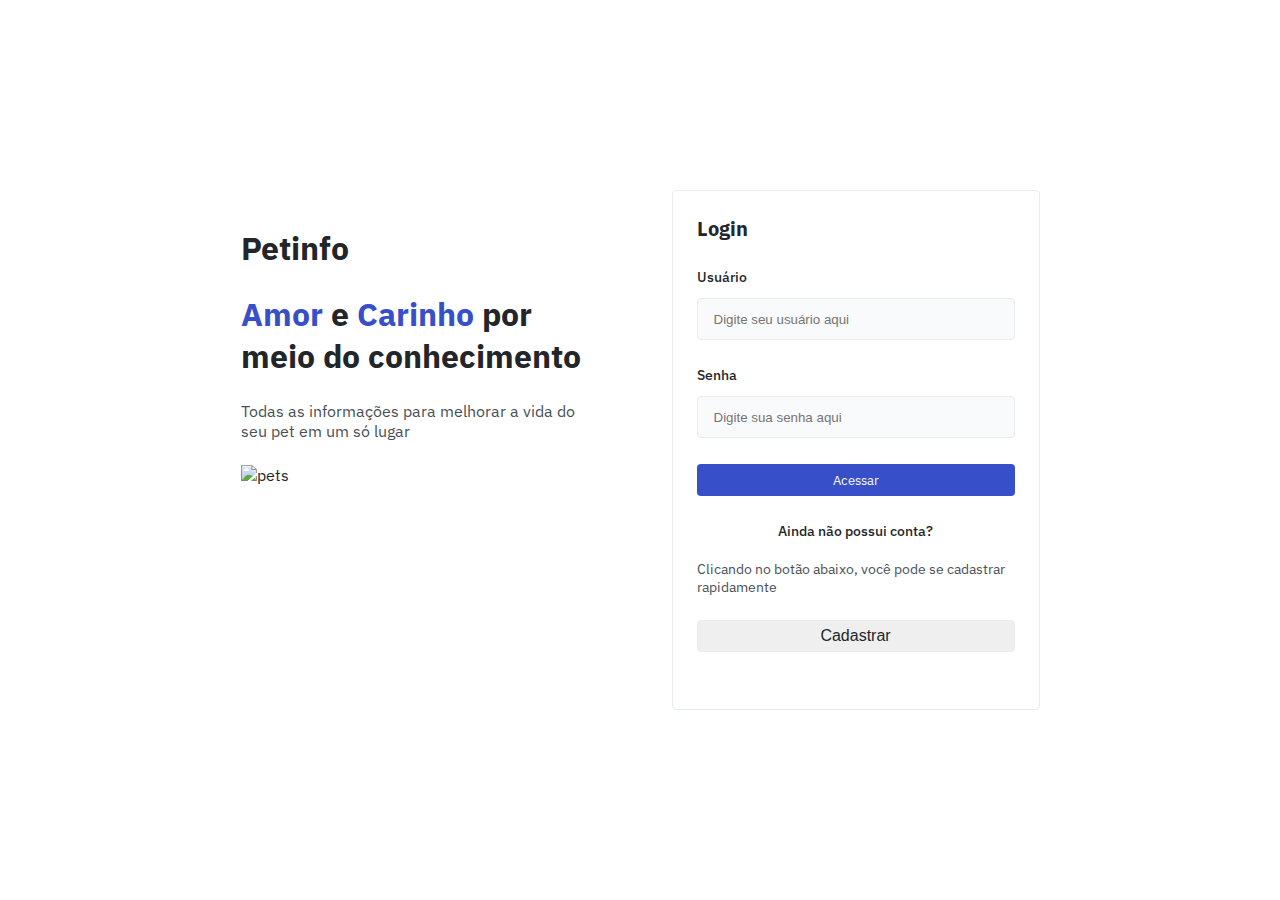
==== index.html @ a4f5dac2 "Login page styles is concluded" ====
<!DOCTYPE html>
<html lang="pt-br">
<head>
    <meta charset="UTF-8">
    <meta http-equiv="X-UA-Compatible" content="IE=edge">
    <meta name="viewport" content="width=device-width, initial-scale=1.0">
    <link rel="stylesheet" href="./styles/globalStyles.css">
    <link rel="stylesheet" href="./styles/login.css">
    <link rel="stylesheet" href="./styles/loginAndInput.css">
    <link rel="stylesheet" href="./styles/buttons.css">
    <title>Petinfo - Login</title>
</head>
<body>
    <main>
        <section class="information-pets-login" id="information-page">
            <h1>Petinfo</h1>
            <h2 class="legenda"><span class="title-span">Amor</span> e <span class="title-span">Carinho</span> por meio do conhecimento</h2>
            <span class="sub-legenda">Todas as informações para melhorar a vida do seu pet em um só lugar</span>
            <img class="login-img" src="./assets/img/img-login.svg" alt="pets">
        </section>

        <section class="section-login" id="login">
            <h2>Login</h2>

            <form>
                <div class="div-input-user">
                    <label for="usuario">Usuário</label>
                    <input type="text" name="usuario" id="user-login" required placeholder="Digite seu usuário aqui">
                </div>
    
                <div class="div-input-user">
                    <label for="senha">Senha</label>
                    <input type="password" name="password" id="password-login" required placeholder="Digite sua senha aqui">
                    <span class="message-error hidden" id="password-error">A senha está incorreta</span>
                </div>
    
                <div class="div-btn-acess">
                    <button class="btn-acess" type="submit">Acessar</button>
                </div>
            </form>

            <div class="information-page-register">
                <p>Ainda não possui conta?</p>
                <span>Clicando no botão abaixo, você pode se cadastrar rapidamente</span>

                <button class="btn-register"><a class="replace-register" href="./pages/register/register.html">Cadastrar</a></button>
            </div>
        </section>
    </main>
    <script type="module" src="index.js"></script>
</body>
</html>
---- styles/globalStyles.css ----
@import url('https://fonts.googleapis.com/css2?family=IBM+Plex+Sans:ital,wght@0,100;0,200;0,300;0,400;0,500;0,600;0,700;1,100;1,200;1,300;1,400;1,500;1,600;1,700&display=swap');

* {
  margin: 0;
  padding: 0;
  box-sizing: border-box;
}

:root {
  --brand100: hsl(230, 57%, 50%);
  --brand200: hsl(230, 68%, 54%);
  --gray100: hsl(210, 11%, 15%);
  --gray200: hsl(210, 10%, 23%);
  --gray300: hsl(210, 9%, 31%);
  --gray400: hsl(210, 7%, 56%);
  --gray500: hsl(210, 11%, 71%);
  --gray600: hsl(210, 16%, 93%);
  --gray700: hsl(210, 17%, 95%);
  --gray800: hsl(210, 17%, 98%);
  --gray900: hsl(200, 100%, 99%);
  --alert100: hsl(349, 57%, 50%);
  --alert200: hsl(349, 69%, 55%);
  --sucess100: hsl(162, 88%, 26%);

  --font-title-1: 2rem;
  --font-title-2: 1.5rem;
  --font-title-3: 1.25rem;

  --font-text-1: 1rem;
  --font-text-2: 0.85rem;
  --font-text-3: 0.75rem;

  --font-weight-1: 600;
  --font-weight-2: 500;
  --font-weight-3: 400;

  --radius-1 : 0.5rem;
  --radius-2: 0.25rem;

}
---- styles/login.css ----
body {
    width: 100vw;
    height: 100vh;
    display: flex;
    justify-content: center;
    font-family: "IBM Plex Sans";
}

main {
    display: flex;
    justify-content: center;
    align-items: center;
}

.information-pets-login{
    display: flex;
    flex-direction: column;
    justify-content: center;
    margin-right: 2.5rem;
    gap: 1.5rem;
    padding-right: 2rem;
    width: 24.438rem;
    height: 29.563rem;
    color: var(--gray100);
}

.legenda {
    font-size: var(--font-title-1);
}

.title-span {
    color: var(--brand100);
}

.sub-legenda {
    font-size: var(--font-text-1);
    color: var(--gray300);
}

.login-img {
    width: 18.563rem;
    height: 13.063rem;
}
---- styles/loginAndInput.css ----
.hidden {
    display: none;
}


.section-login  {
    display: flex;
    flex-direction: column;
    width: 23rem;
    height: 32.5rem;
    padding: 24px 24px;;
    border: 1px solid var(--gray600);
    border-radius: var(--radius-2);
    color: var(--gray100);
}

.section-login h2 {
    font-size: var(--font-title-3);
    margin-bottom: 1.625rem;
}

.div-input-user{
    display: flex;
    flex-direction: column;
    gap: 0.75rem;
    margin-bottom: 1.625rem;
}

label {
    font-size: var(--font-text-2);
    font-weight: var(--font-weight-2);
}

input {
    width: 100%;
    height: 2.625rem;
    border-radius: var(--radius-2);
    border: 1px solid #E9ECEF;
    background-color: var(--gray800);
    color: var(--gray100);
    outline: none;
    padding: 1rem;
}

.input-password-error {
    border: 1px solid var(--alert100);
}

.message-error{
    font-size: var(--font-text-2);
    color: var(--alert100);
}

.information-page-register{
    display: flex;
    flex-direction: column;
    align-items: center;
    font-size: var(--font-text-2);
}

.information-page-register p {
    margin-bottom: 1.25rem;
    font-weight: var(--font-weight-2);
}

.information-page-register span {
    margin-bottom: 1.5rem;
    color: var(--gray300);
    font-weight: var(--font-weight-3);
}
---- styles/buttons.css ----
.btn-acess{
    display: flex;
    justify-content: center;
    align-items: center;
    width: 100%;
    height: 2rem;
    background-color: var(--brand100);
    border-radius: var(--radius-2);
    border: none;
    font-family: "IBM Plex Sans";
    color: var(--gray900);
    cursor: pointer;
    margin-bottom: 1.625rem;
}

.btn-acess:hover{
    background-color: var(--brand200);
}

.btn-register {
    display: flex;
    justify-content: center;
    align-items: center;
    width: 100%;
    height: 2rem;
    border: none;
    border-radius: var(--radius-2);
    border: 1px solid #E9ECEF;
    cursor: pointer;
}

.replace-register {
    text-decoration: none;
    color: var(--gray100);
    font-weight: var(--font-weight-2);
    font-size: var(--font-text-1);
}

.btn-register:hover a {
    color: var(--gray400);
}
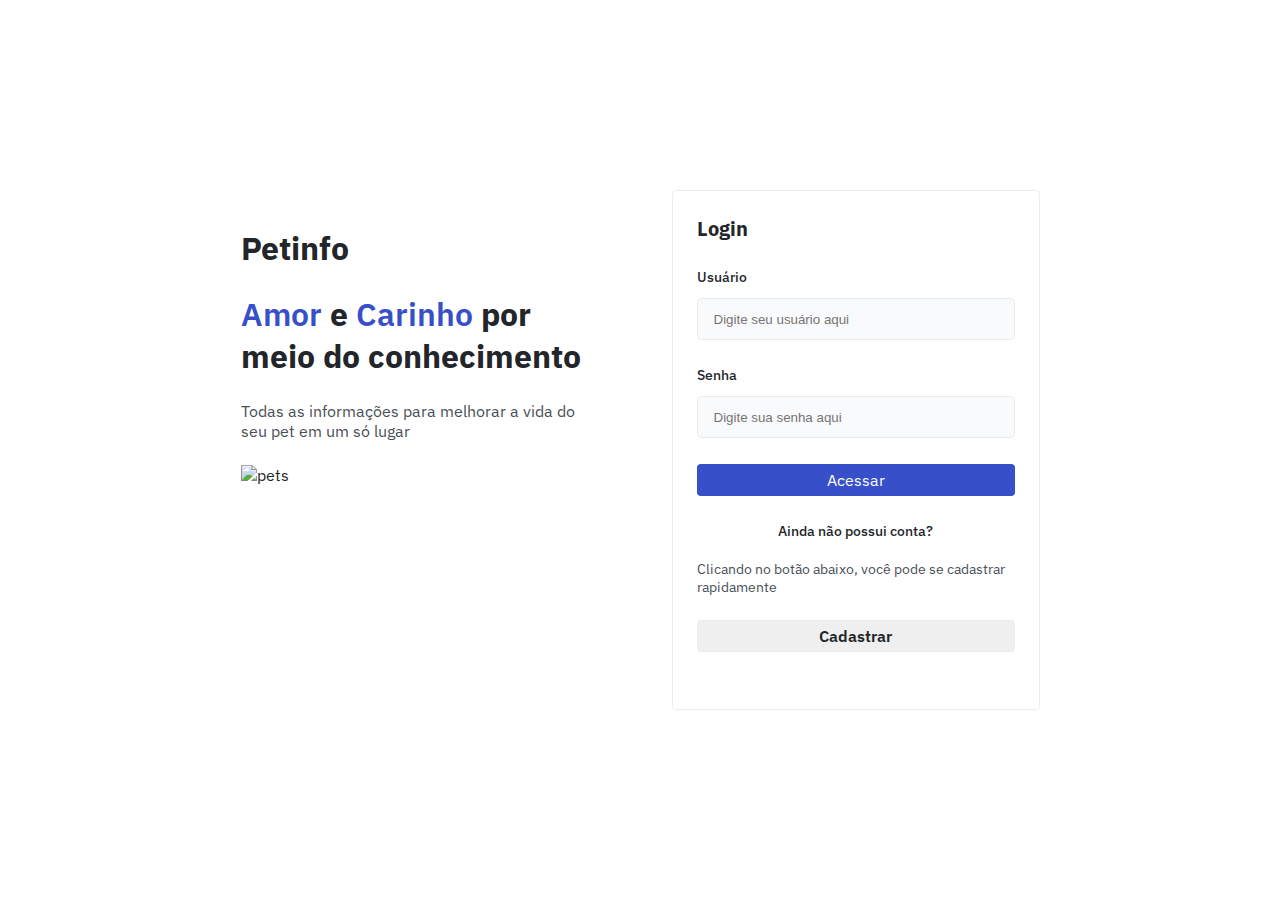
==== commit dc2e3224: "requests register" ====
--- a/index.html
+++ b/index.html
@@ -22,7 +22,7 @@
         <section class="section-login" id="login">
             <h2>Login</h2>
 
-            <form>
+            <form id="form-login">
                 <div class="div-input-user">
                     <label for="usuario">Usuário</label>
                     <input type="text" name="usuario" id="user-login" required placeholder="Digite seu usuário aqui">
@@ -47,6 +47,6 @@
             </div>
         </section>
     </main>
-    <script type="module" src="index.js"></script>
+    <script type="module" src="./scripts/login.js"></script>
 </body>
 </html>--- a/styles/login.css
+++ b/styles/login.css
@@ -29,6 +29,8 @@
 }
 
 .title-span {
+    font-size: var(--font-title-1);
+    font-weight: var(--font-weight-1);
     color: var(--brand100);
 }
 
--- a/styles/loginAndInput.css
+++ b/styles/loginAndInput.css
@@ -8,7 +8,7 @@
     flex-direction: column;
     width: 23rem;
     height: 32.5rem;
-    padding: 24px 24px;;
+    padding: 24px 24px;
     border: 1px solid var(--gray600);
     border-radius: var(--radius-2);
     color: var(--gray100);
@@ -42,6 +42,10 @@
     padding: 1rem;
 }
 
+input:focus {
+    border: 1px solid var(--gray100);
+}
+
 .input-password-error {
     border: 1px solid var(--alert100);
 }
--- a/styles/buttons.css
+++ b/styles/buttons.css
@@ -8,6 +8,7 @@
     border-radius: var(--radius-2);
     border: none;
     font-family: "IBM Plex Sans";
+    font-size: var(--font-text-1);
     color: var(--gray900);
     cursor: pointer;
     margin-bottom: 1.625rem;
@@ -32,10 +33,36 @@
 .replace-register {
     text-decoration: none;
     color: var(--gray100);
-    font-weight: var(--font-weight-2);
+    font-weight: var(--font-weight-1);
     font-size: var(--font-text-1);
+    font-family: "IBM Plex Sans";
 }
 
 .btn-register:hover a {
     color: var(--gray400);
-}+}
+
+.btn-return-login {
+    width: 7.813rem;
+    height: 2rem;
+    display: flex;
+    align-items: center;
+    justify-content: center;
+    border-radius: var(--radius-2);
+    border: none;
+    border: 1px solid #E9ECEF;
+    cursor: pointer;
+}
+
+.btn-ancor-register {
+    text-decoration: none;
+    color: var(--gray100);
+    font-weight: var(--font-weight-1);
+    font-size: var(--font-text-3);
+    font-family: "IBM Plex Sans";
+}
+
+.btn-ancor-register:hover  {
+    color: var(--gray400);
+}
+
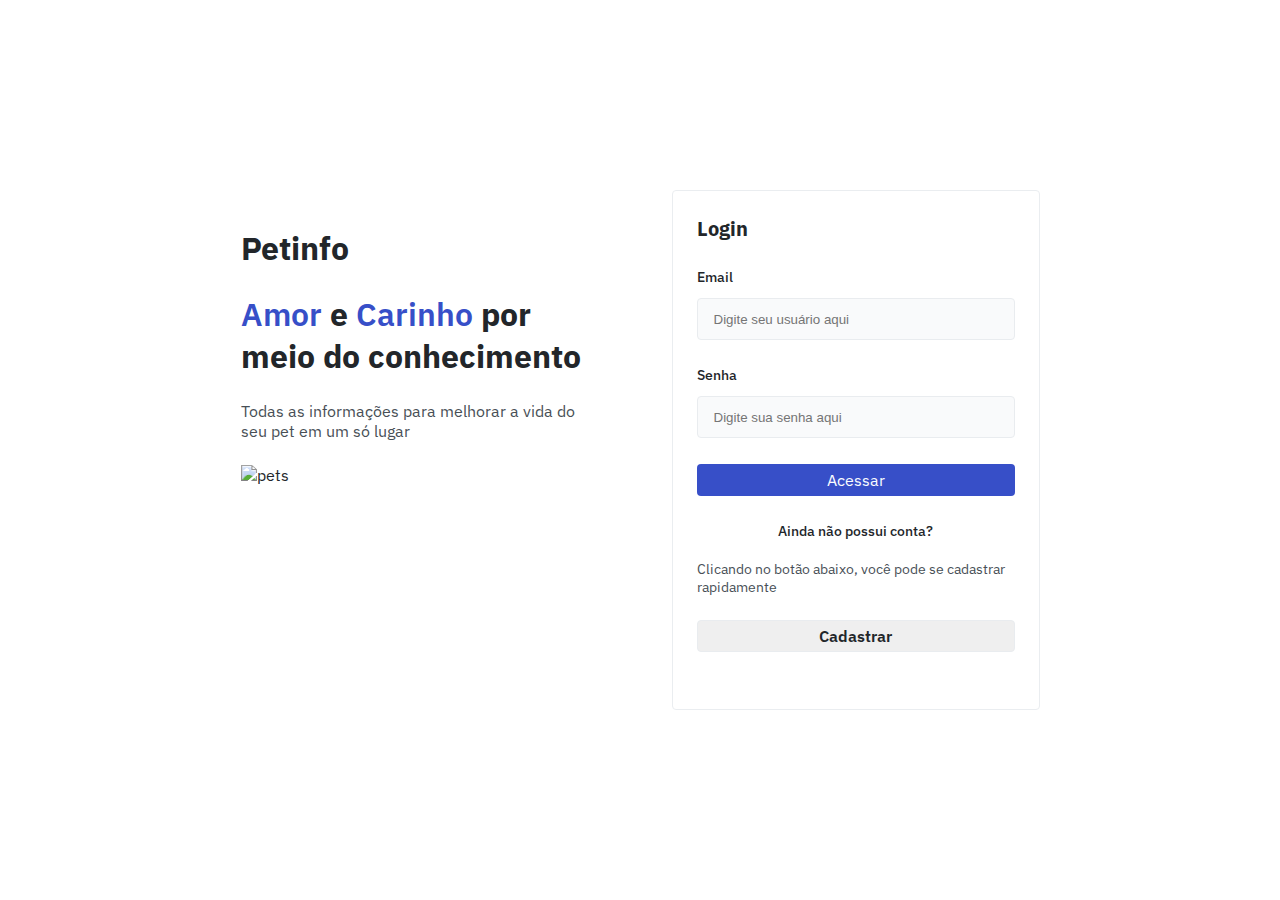
==== commit 3fe5327e: "session login replace, it's ok!" ====
--- a/index.html
+++ b/index.html
@@ -24,18 +24,18 @@
 
             <form id="form-login">
                 <div class="div-input-user">
-                    <label for="usuario">Usuário</label>
-                    <input type="text" name="usuario" id="user-login" required placeholder="Digite seu usuário aqui">
+                    <label for="usuario">Email</label>
+                    <input type="email" name="usuario" id="email" required placeholder="Digite seu usuário aqui">
                 </div>
     
                 <div class="div-input-user">
                     <label for="senha">Senha</label>
-                    <input type="password" name="password" id="password-login" required placeholder="Digite sua senha aqui">
+                    <input type="password" name="password" id="password" required placeholder="Digite sua senha aqui">
                     <span class="message-error hidden" id="password-error">A senha está incorreta</span>
                 </div>
     
                 <div class="div-btn-acess">
-                    <button class="btn-acess" type="submit">Acessar</button>
+                    <button id="btn-direct-home" class="btn-acess" type="submit">Acessar</button>
                 </div>
             </form>
 
--- a/styles/buttons.css
+++ b/styles/buttons.css
@@ -66,3 +66,15 @@
     color: var(--gray400);
 }
 
+.img-spinner {
+    animation: loading 1.5s infinite;
+}
+
+@keyframes loading {
+    0% {
+      transform: rotate(0deg);
+    }
+    100% {
+      transform: rotate(360deg);
+    }
+}
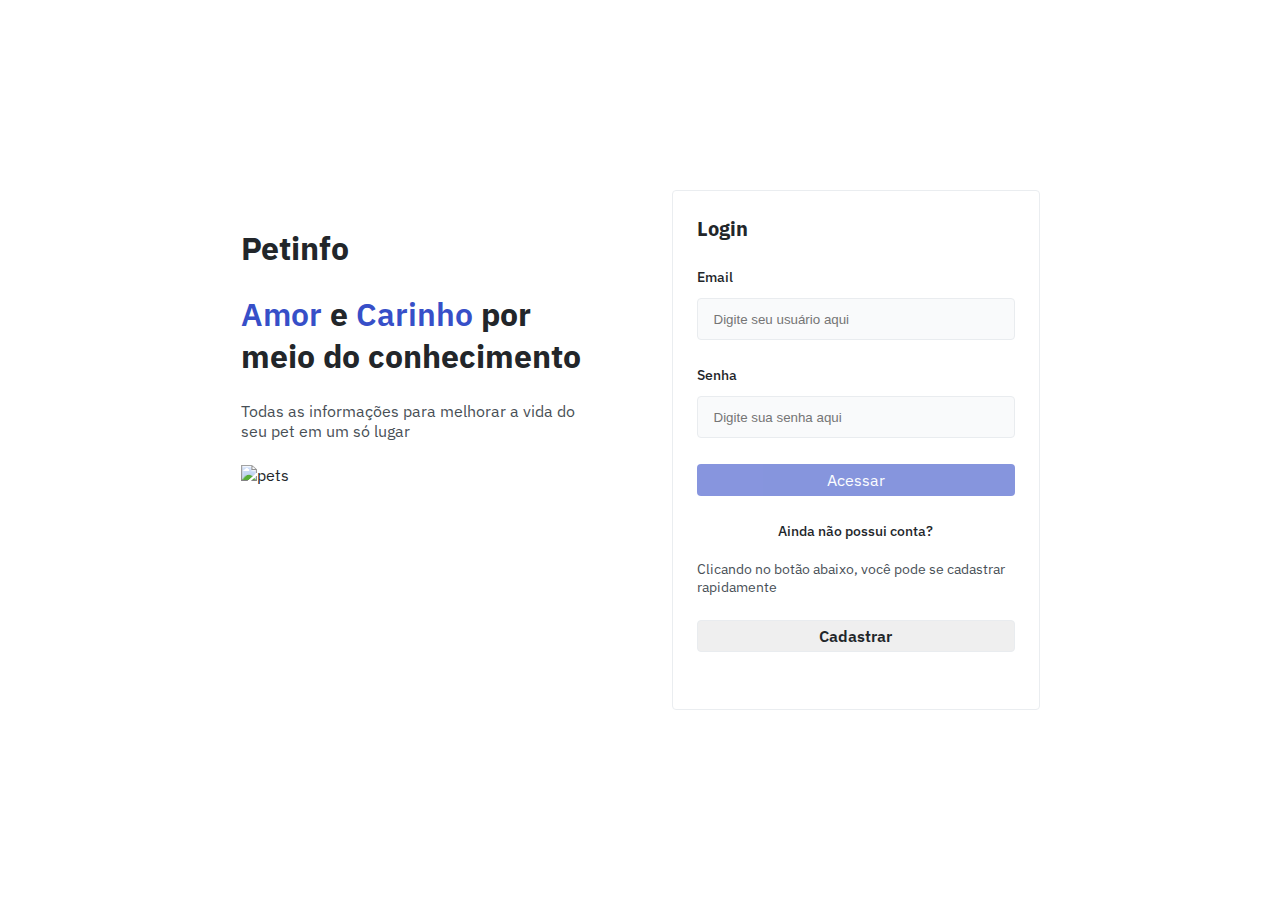
==== commit 3bccd208: "login and register finish" ====
--- a/index.html
+++ b/index.html
@@ -31,11 +31,11 @@
                 <div class="div-input-user">
                     <label for="senha">Senha</label>
                     <input type="password" name="password" id="password" required placeholder="Digite sua senha aqui">
-                    <span class="message-error hidden" id="password-error">A senha está incorreta</span>
+                    <span class="message-error hidden" id="password-error">Email ou senha incorretos</span>
                 </div>
     
                 <div class="div-btn-acess">
-                    <button id="btn-direct-home" class="btn-acess" type="submit">Acessar</button>
+                    <button id="btn-direct-home" class="btn-acess opacity" type="submit">Acessar</button>
                 </div>
             </form>
 
--- a/styles/buttons.css
+++ b/styles/buttons.css
@@ -66,6 +66,10 @@
     color: var(--gray400);
 }
 
+.opacity {
+    opacity: 60%;
+}
+
 .img-spinner {
     animation: loading 1.5s infinite;
 }
